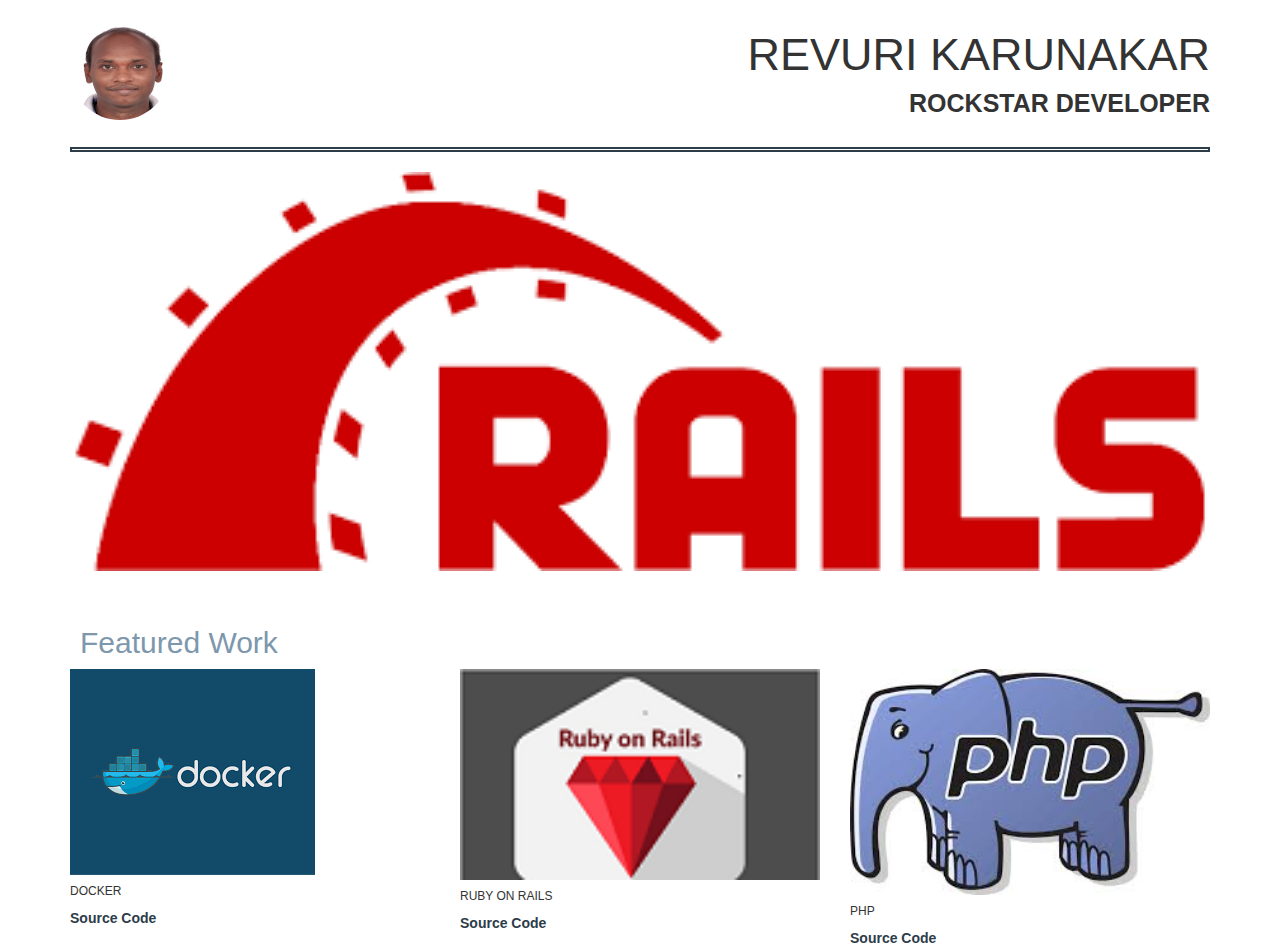
==== portfolio.html @ 8dd98308 "renamed the files" ====
<!DOCTYPE html>
<html lang="en">
	<head>
		<title>Revuri Karuna's  Portfolio</title>
		
		<meta charset="utf-8">
		<meta name="viewport" content="width=device-width, initial-scale=1">
		<meta http-equiv="X-UA-Compatible" content="IE=edge">

		<script src="js/jquery.min.js"></script>
		<script src="js/bootstrap/bootstrap.min.js"></script>

		<link rel="stylesheet" href="css/bootstrap/bootstrap.min.css">
		<link rel="stylesheet" href="css/custom.css">
		
	</head>

	<body>
		
		<div class="container">
			<header class="row">
				<div class="custom_log_width col-md-4 custom_class">
					<img src="img/karuna_logo.jpg"  class="photo-circle img-responsive profile-logo" alt="Profile Logo" />
				</div>
				<div class="text-uppercase text-right col-md-8  custom-col-md-8">
					<h1 class="developer-name">Revuri Karunakar</h1>
					<h3 class="developer-role">RockStar Developer</h3>
				</div>
			</header>
			   
			<hr class="custom_hr"> </hr>
		
			<div class="row">
				<div class="col-md-12">
					<img src="img/download.png" alt="Ruby on Rails" class="img-responsive"  width="100%"/>
				</div>
			</div>
		
			<div class="light-blue-text row border-20">
				<div class="col-md-8">
					<h2 class="header-sub boldtext">Featured Work</h2>
				</div>
			</div>
			
		<div class="row">
			<div class="col-md-4">
				<img src="img/docker.png" alt="Docker" class="img-responsive"/>
				<h6 class="text-uppercase">Docker</h6>
				<div><a href="https://github.com/docker" class="bold">Source Code</a></div>
			</div>
			<div class="col-md-4">
				<img src="img/rubyonrails1.png" alt="rubyonrails" class="img-responsive topic-img"/>
				<h6 class="text-uppercase">Ruby on Rails</h6>
				<div><a href="https://github.com/rails/rails" class="bold">Source Code</a></div>
			</div>
			<div class="col-md-4">
				<img src="img/php.jpg" alt="PHP" class="img-responsive topic-img"/>
				<h6 class="text-uppercase">PHP</h6>
				<div><a href="https://github.com/PHP/" class="bold">Source Code</a></div>
			</div>
		</div>
	</body>

</html>
---- css/custom.css ----
/* ===============================
   GLOBAL CSS
================================== */
.custom_hr {
	border: 2px solid #2d3c49;
	height: 1px;
	background-repeat: repeat-x;
}
a {
	color: #2d3c49;
}

.col-md-4 {
	float:left;
}

.col-md-8 {
	//float:right;
	margin: 10px 0 0 0;
}

.custom-col-md-8 {
	float:right;
	//margin: 10px 0 0 0;
}
.photo-circle {
	border-radius: 50%;
}

.border-20 {
	border: 20px;
	margin-bottom: 0px;
	margin-top: 25px;
	font-size: 30px;
}

.border-10 {
	border: 10px;
	margin-bottom: 0px;
	margin-top: 25px;
	font-size: 30px;
}

.light-blue-text {
	color: #7d97ad;
}

.developer-name {
	font-size: 60px;
}

.developer-role {
	font-weight: bold;
	margin: 10px 0;
}

.profile-logo {
	margin-top: 20px;
}

.header-sub {
	padding: 0px 10px;
	font-size: 30px;
}

.bold {
	font-weight: bold;
}

.topic-img {
	width: 100%;
}

.profile-logo {
	width:100px;
	height:100px;
}


/* ==================================
	@media queries for 300 px
===================================== */
@media (min-width: 300px) {

	.developer-name {
		font-size:20px
	}
	
	.developer-role {
		font-size: 10px
	}
	.col-md-8 {
       max-width: 50.666667%;
	}
	.custom_log_width {
       width: 45%;
	}
}

/* ==================================
	@media queries for 360 px
===================================== */
@media (min-width: 360px) {
	
	
	
	.developer-name {
		font-size:30px
	}
	
	.developer-role {
		font-size: 15px
	}
	.col-md-8 {
       max-width: 50.666667%;
	}
	.custom_log_width {
       width: 45%;
	}
}


	


/* ==================================
	@media queries for 765 px
===================================== */
@media (min-width: 650px) {
	
	.developer-name {
		font-size:40px;
	}
	
	.developer-role {
		font-size: 20px;
	}
	
	.col-md-8 {
       max-width: 50.666667%;
	}
	
	.custom_log_width {
       width: 45%;
	}
}


/* ==================================
	@media queries for 770 px
===================================== */
@media (min-width: 770px) {
	
	.developer-name {
		font-size:45px;
	}
	
	.developer-role {
		font-size: 20px;
	}
}

/* ==================================
	@media queries for 926px
===================================== */
@media (min-width: 926px) {
	
	.developer-name {
		font-size:45px;
	}
	
	.developer-role {
		font-size: 25px;
	}
}

/* ==================================
	@media queries for 940 px
===================================== */
@media (min-width: 930px) {
	
	.developer-name {
		font-size:45px;
	}
	
	.developer-role {
		font-size: 25px;
	}
}
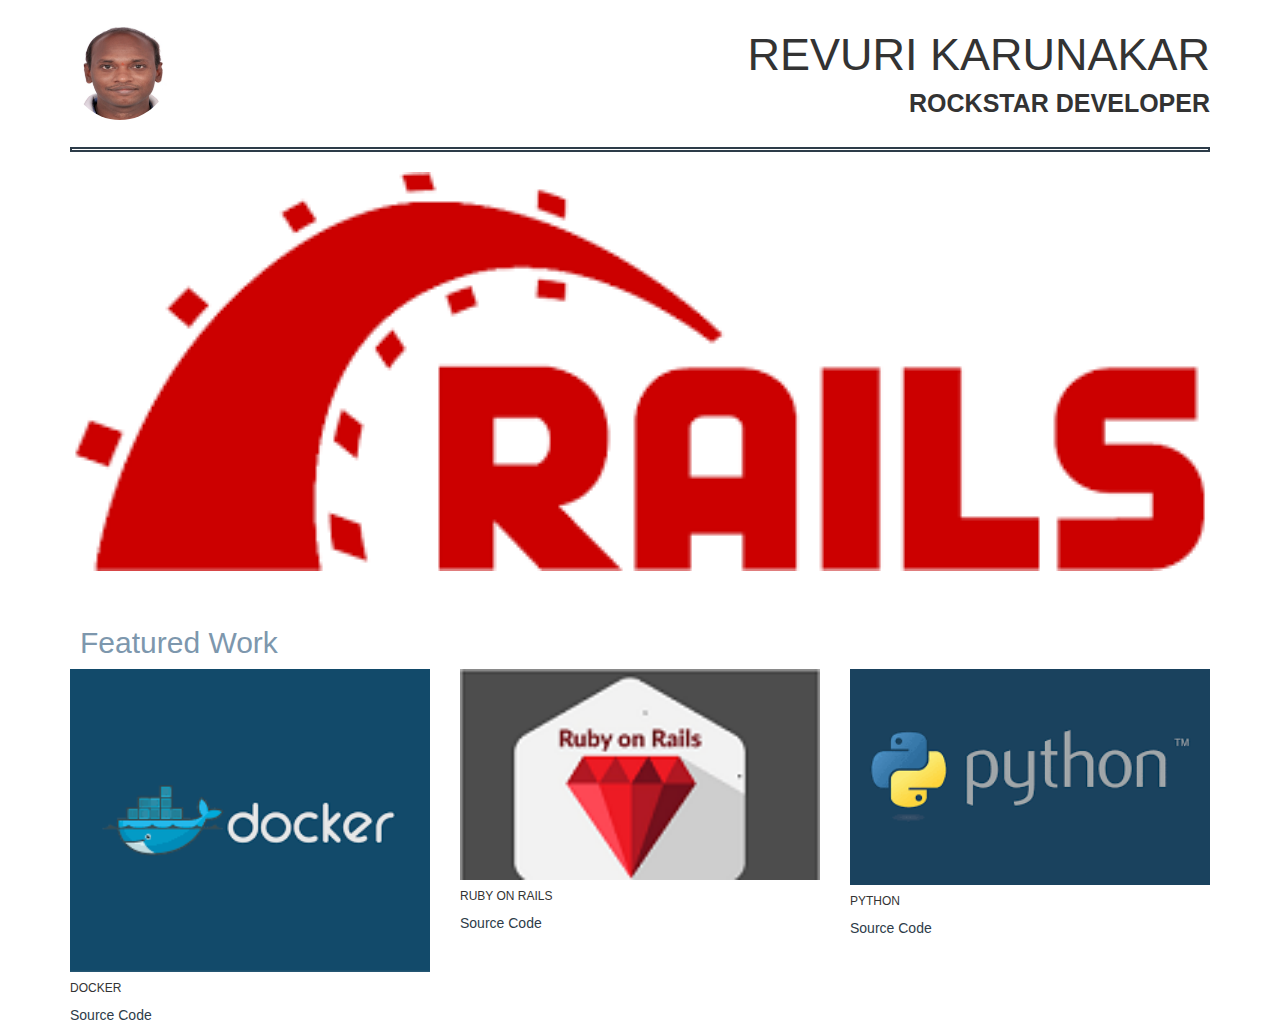
==== commit 1afd22e4: "Latest commit" ====
--- a/portfolio.html
+++ b/portfolio.html
@@ -44,19 +44,19 @@
 			
 		<div class="row">
 			<div class="col-md-4">
-				<img src="img/docker.png" alt="Docker" class="img-responsive"/>
+				<img src="img/docker.png" class="img-responsive topic-img" alt="Docker" />
 				<h6 class="text-uppercase">Docker</h6>
-				<div><a href="https://github.com/docker" class="bold">Source Code</a></div>
+				<div><a href="https://github.com/docker" >Source Code</a></div>
+			</div>
+			<div class="col-md-4" style="min-width=30%">
+				<img src="img/rubyonrails1.png" alt="rubyonrails" class="img-responsive topic-img"/>
+				<h6 class="text-uppercase">Ruby on Rails</h6>
+				<div><a href="https://github.com/rails/rails" >Source Code</a></div>
 			</div>
 			<div class="col-md-4">
-				<img src="img/rubyonrails1.png" alt="rubyonrails" class="img-responsive topic-img"/>
-				<h6 class="text-uppercase">Ruby on Rails</h6>
-				<div><a href="https://github.com/rails/rails" class="bold">Source Code</a></div>
-			</div>
-			<div class="col-md-4">
-				<img src="img/php.jpg" alt="PHP" class="img-responsive topic-img"/>
-				<h6 class="text-uppercase">PHP</h6>
-				<div><a href="https://github.com/PHP/" class="bold">Source Code</a></div>
+				<img src="img/python.png" class="img-responsive topic-img" alt="PYTHON" />
+				<h6 class="text-uppercase">PYTHON</h6>
+				<div><a href="https://github.com/PYTHON/" >Source Code</a></div>
 			</div>
 		</div>
 	</body>
--- a/css/custom.css
+++ b/css/custom.css
@@ -101,9 +101,7 @@
 	@media queries for 360 px
 ===================================== */
 @media (min-width: 360px) {
-	
-	
-	
+
 	.developer-name {
 		font-size:30px
 	}
@@ -120,11 +118,8 @@
 }
 
 
-	
-
-
 /* ==================================
-	@media queries for 765 px
+	@media queries for 650 px
 ===================================== */
 @media (min-width: 650px) {
 	
@@ -175,7 +170,7 @@
 }
 
 /* ==================================
-	@media queries for 940 px
+	@media queries for 930 px
 ===================================== */
 @media (min-width: 930px) {
 	
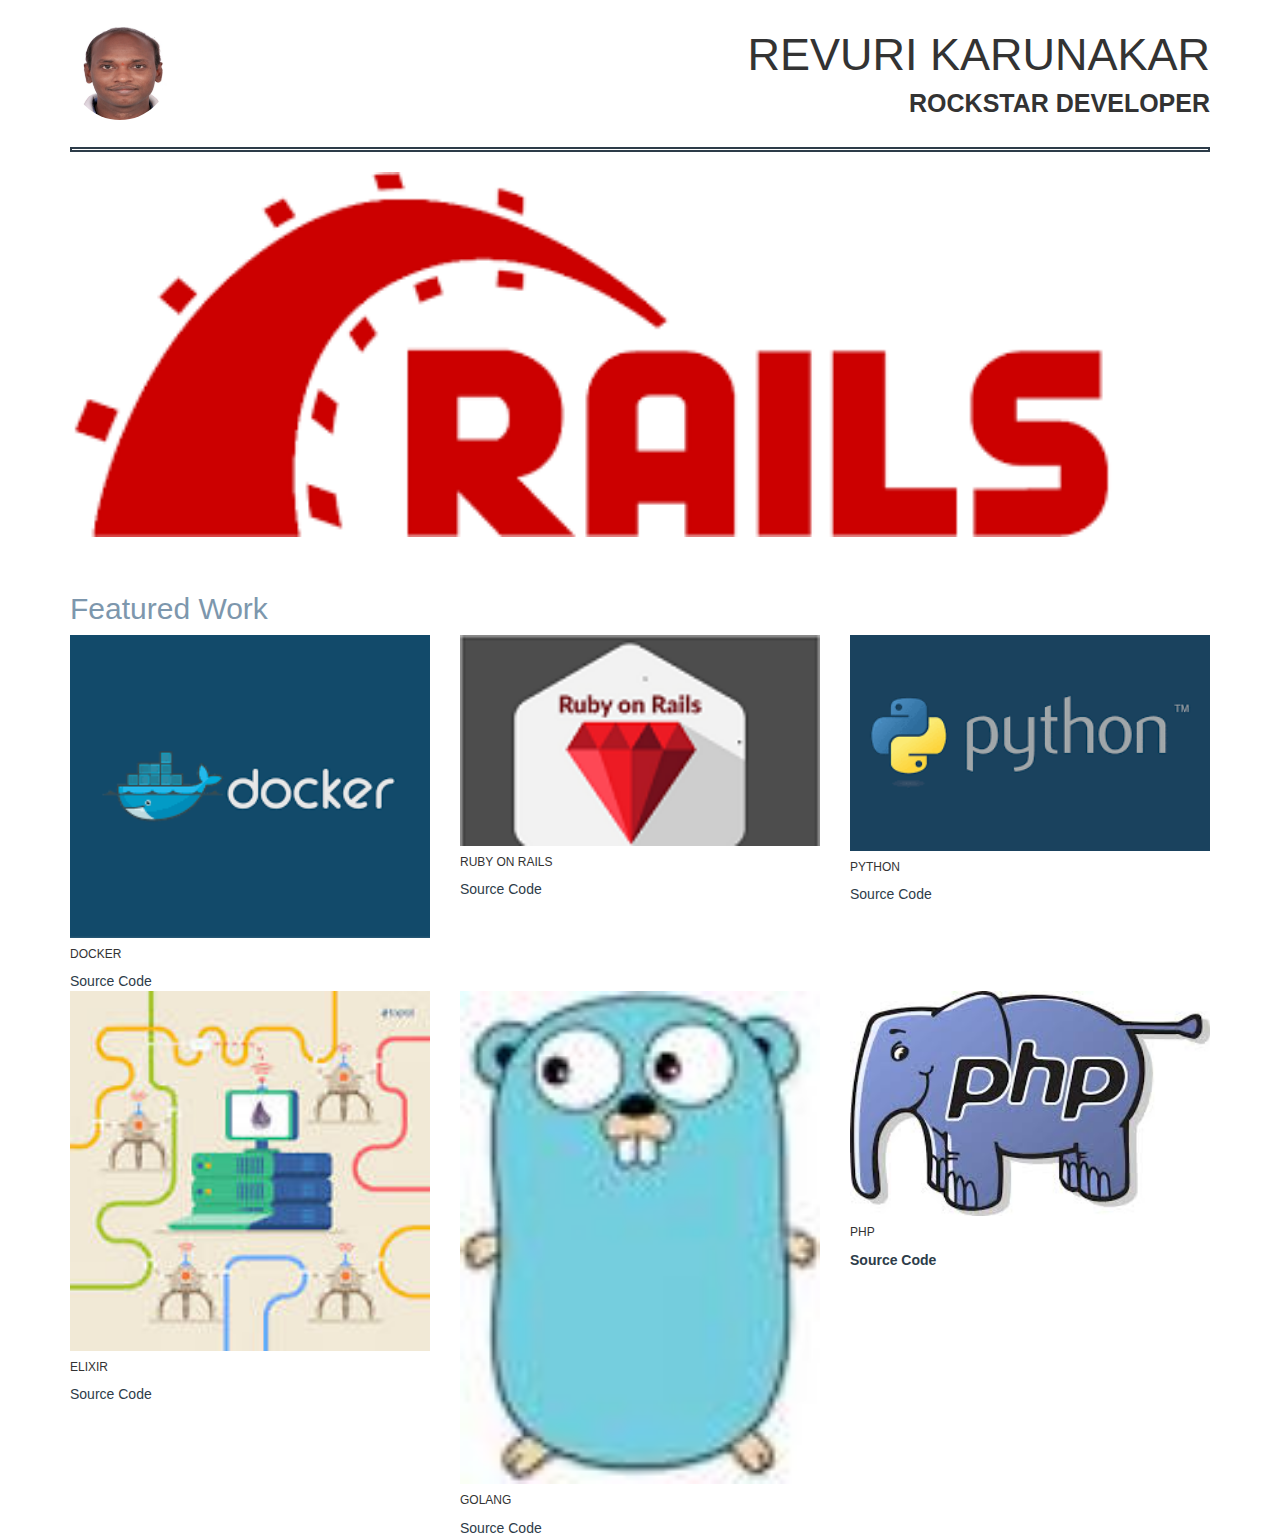
==== commit 433670e8: "minor" ====
--- a/portfolio.html
+++ b/portfolio.html
@@ -20,7 +20,7 @@
 		<div class="container">
 			<header class="row">
 				<div class="custom_log_width col-md-4 custom_class">
-					<img src="img/karuna_logo.jpg"  class="photo-circle img-responsive profile-logo" alt="Profile Logo" />
+					<img src="img/karuna_logo.jpg"  class="photo-circle img-responsive my-logo" alt="Karuna Logo" />
 				</div>
 				<div class="text-uppercase text-right col-md-8  custom-col-md-8">
 					<h1 class="developer-name">Revuri Karunakar</h1>
@@ -28,37 +28,66 @@
 				</div>
 			</header>
 			   
+			<!-- *******  HR TAG   ************ -->
 			<hr class="custom_hr"> </hr>
-		
+			<!-- ******* HR TAG ************ -->
+			   
+			<!-- ******* TODO ************ -->
+			<!-- Make a Jquery slider and so will give more information clearly -->
+			<!-- ******* TODO ************ -->
 			<div class="row">
-				<div class="col-md-12">
+				<div class="col-md-11">
 					<img src="img/download.png" alt="Ruby on Rails" class="img-responsive"  width="100%"/>
 				</div>
 			</div>
 		
-			<div class="light-blue-text row border-20">
+			<!-- ******* TODO ************ -->
+			<!-- Make bit imporve on the Featured Work  -->
+			<!-- ******* TODO ************ -->
+			<div class="feature-text-blue row border-20">
 				<div class="col-md-8">
-					<h2 class="header-sub boldtext">Featured Work</h2>
+					<h2 class="header-subtitle">Featured Work</h2>
 				</div>
 			</div>
 			
-		<div class="row">
-			<div class="col-md-4">
-				<img src="img/docker.png" class="img-responsive topic-img" alt="Docker" />
-				<h6 class="text-uppercase">Docker</h6>
-				<div><a href="https://github.com/docker" >Source Code</a></div>
+			<!-- ******* TODO ************ -->
+			<!-- Make the list of all websites and link to them -->
+			<!-- ******* TODO ************ -->
+			<div class="row">
+				<div class="col-md-4">
+					<img src="img/docker.png" class="img-responsive topic-img" alt="Docker" />
+					<h6 class="text-uppercase">Docker</h6>
+					<div><a href="https://github.com/docker" >Source Code</a></div>
+				</div>
+				<div class="col-md-4" style="min-width=30%">
+					<img src="img/rubyonrails1.png" alt="rubyonrails" class="img-responsive topic-img"/>
+					<h6 class="text-uppercase">Ruby on Rails</h6>
+					<div><a href="https://github.com/rails/rails" >Source Code</a></div>
+				</div>
+				<div class="col-md-4">
+					<img src="img/python.png" class="img-responsive topic-img" alt="PYTHON" />
+					<h6 class="text-uppercase">PYTHON</h6>
+					<div><a href="https://github.com/PYTHON/" >Source Code</a></div>
+				</div>
 			</div>
-			<div class="col-md-4" style="min-width=30%">
-				<img src="img/rubyonrails1.png" alt="rubyonrails" class="img-responsive topic-img"/>
-				<h6 class="text-uppercase">Ruby on Rails</h6>
-				<div><a href="https://github.com/rails/rails" >Source Code</a></div>
+			
+			<div class="row">
+				<div class="col-md-4">
+					<img src="img/elixter.jpg" alt="Elixir" class="img-responsive topic-img"/>
+					<h6 class="text-uppercase">Elixir</h6>
+					<div><a href="https://github.com/Elixir/" >Source Code</a></div>
+				</div>
+				<div class="col-md-4">
+					<img src="img/golang.jpg" alt="GOLANG" class="img-responsive topic-img"/>
+					<h6 class="text-uppercase">GOLANG</h6>
+					<div><a href="https://github.com/golang/" >Source Code</a></div>
+				</div>
+				<div class="col-md-4">
+					<img src="img/php.jpg" alt="PHP" class="img-responsive topic-img"/>
+					<h6 class="text-uppercase">PHP</h6>
+					<div><a href="https://github.com/PHP/" class="bold">Source Code</a></div>
+				</div>
 			</div>
-			<div class="col-md-4">
-				<img src="img/python.png" class="img-responsive topic-img" alt="PYTHON" />
-				<h6 class="text-uppercase">PYTHON</h6>
-				<div><a href="https://github.com/PYTHON/" >Source Code</a></div>
-			</div>
-		</div>
 	</body>
 
 </html>
--- a/css/custom.css
+++ b/css/custom.css
@@ -1,5 +1,5 @@
 /* ===============================
-   GLOBAL CSS
+   GLOBAL for CSS
 ================================== */
 .custom_hr {
 	border: 2px solid #2d3c49;
@@ -15,13 +15,11 @@
 }
 
 .col-md-8 {
-	//float:right;
 	margin: 10px 0 0 0;
 }
 
 .custom-col-md-8 {
 	float:right;
-	//margin: 10px 0 0 0;
 }
 .photo-circle {
 	border-radius: 50%;
@@ -41,7 +39,7 @@
 	font-size: 30px;
 }
 
-.light-blue-text {
+.feature-text-blue {
 	color: #7d97ad;
 }
 
@@ -54,12 +52,11 @@
 	margin: 10px 0;
 }
 
-.profile-logo {
+.my-logo {
 	margin-top: 20px;
 }
 
-.header-sub {
-	padding: 0px 10px;
+.header-subtitle {	
 	font-size: 30px;
 }
 
@@ -71,14 +68,13 @@
 	width: 100%;
 }
 
-.profile-logo {
+.my-logo {
 	width:100px;
 	height:100px;
 }
 
-
 /* ==================================
-	@media queries for 300 px
+	media for 300 px
 ===================================== */
 @media (min-width: 300px) {
 
@@ -98,7 +94,7 @@
 }
 
 /* ==================================
-	@media queries for 360 px
+	media for 360 px
 ===================================== */
 @media (min-width: 360px) {
 
@@ -119,7 +115,7 @@
 
 
 /* ==================================
-	@media queries for 650 px
+	media for 650 px
 ===================================== */
 @media (min-width: 650px) {
 	
@@ -142,7 +138,7 @@
 
 
 /* ==================================
-	@media queries for 770 px
+	media for 770 px
 ===================================== */
 @media (min-width: 770px) {
 	
@@ -156,7 +152,7 @@
 }
 
 /* ==================================
-	@media queries for 926px
+	media for 926px
 ===================================== */
 @media (min-width: 926px) {
 	
@@ -170,7 +166,7 @@
 }
 
 /* ==================================
-	@media queries for 930 px
+	media for 930 px
 ===================================== */
 @media (min-width: 930px) {
 	
@@ -182,4 +178,3 @@
 		font-size: 25px;
 	}
 }
-
